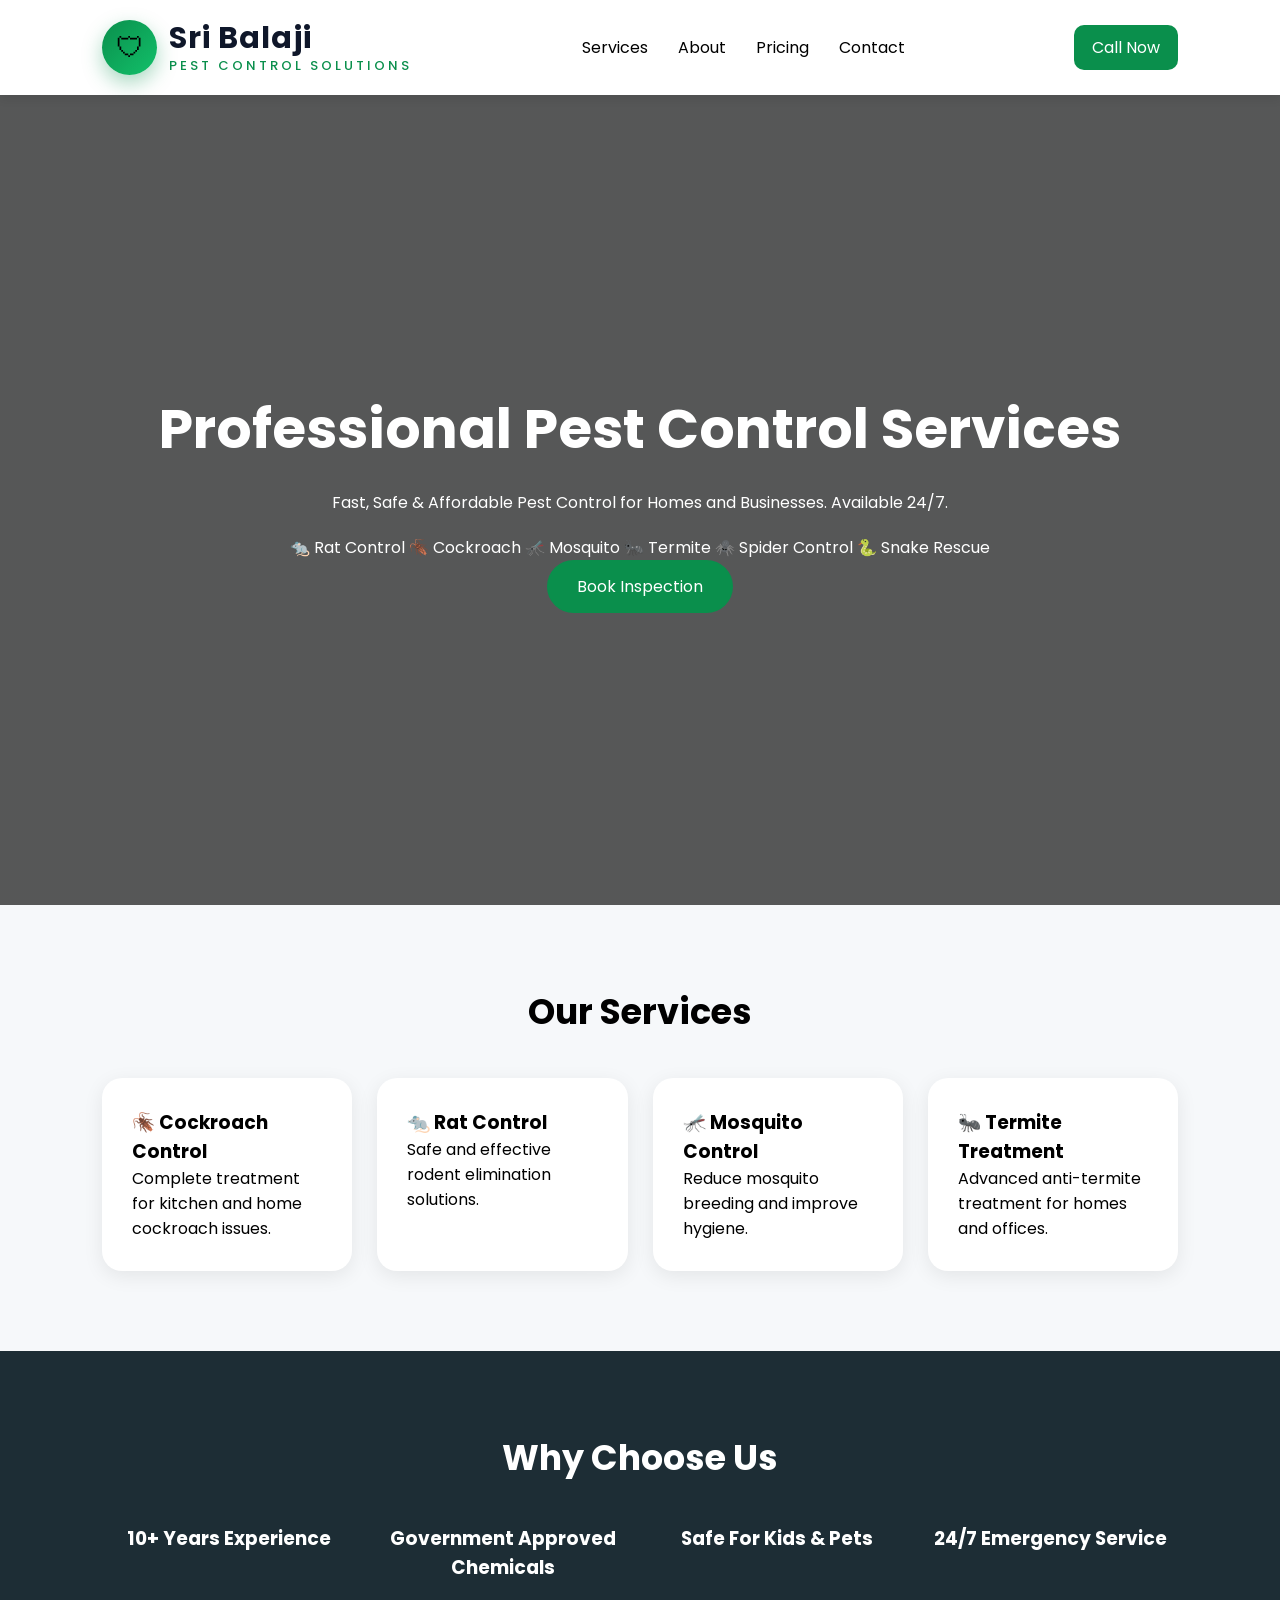
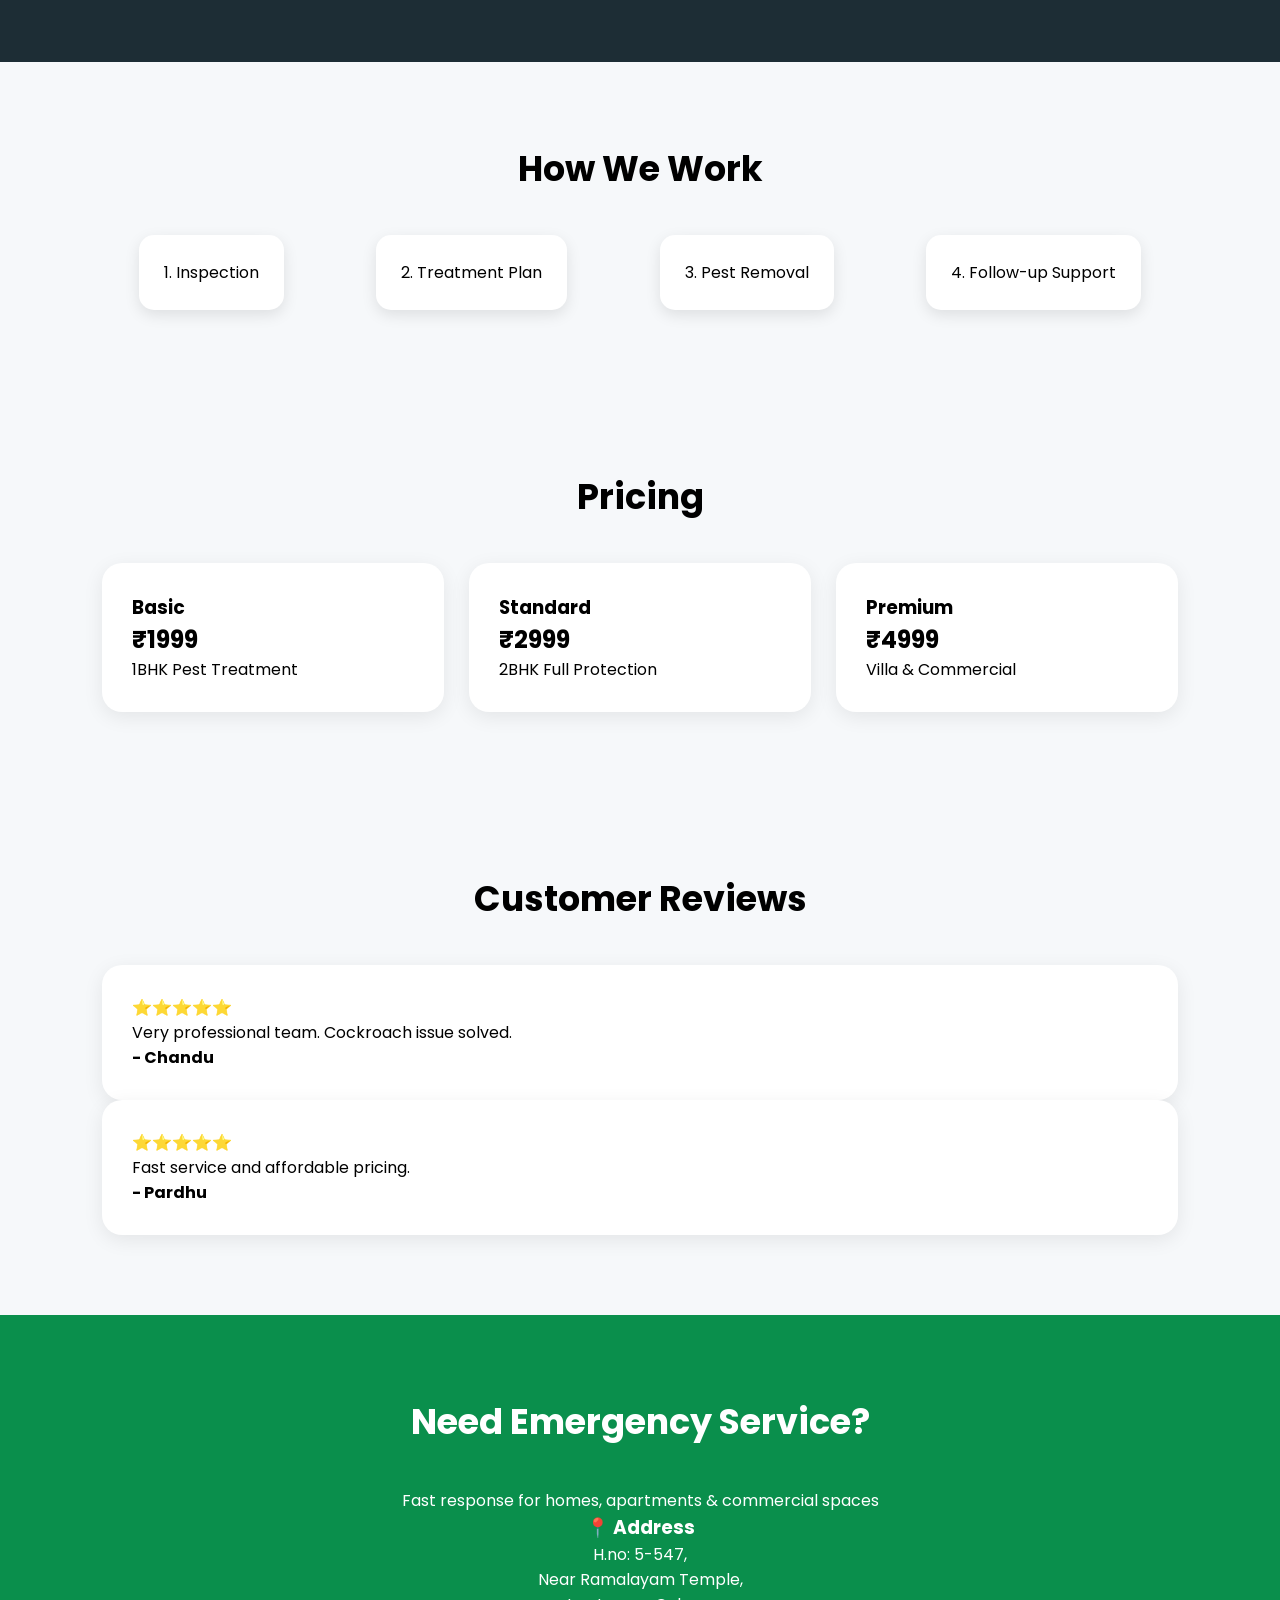
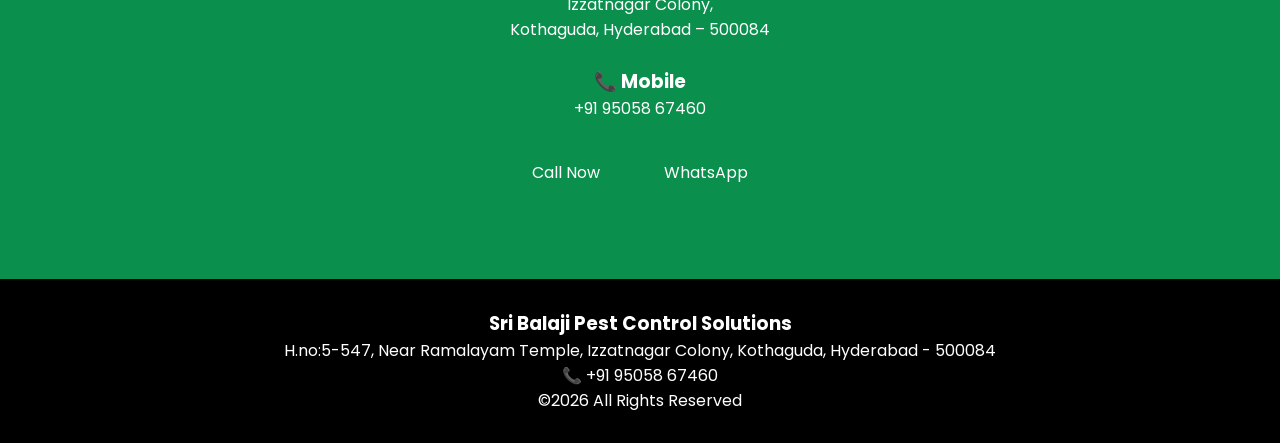
==== index.html @ 06e0923e "Update pricing for service packages in index.html" ====
<!DOCTYPE html>
<html lang="en">
<head>
<meta charset="UTF-8">
<meta name="viewport" content="width=device-width,initial-scale=1">
<title> Sri Balaji Pest Control Solutions</title>

<link rel="stylesheet" href="style.css">

<link href="https://fonts.googleapis.com/css2?family=Poppins:wght@300;400;600;700&display=swap" rel="stylesheet">
</head>

<body>

<header>

<nav>

<div class="logo">
    <div class="logo-icon">🛡</div>

    <div class="logo-text">
        <span class="top">Sri Balaji</span>
        <span class="bottom">Pest Control Solutions</span>
    </div>
</div>

<ul>
<li><a href="#services">Services</a></li>
<li><a href="#about">About</a></li>
<li><a href="#pricing">Pricing</a></li>
<li><a href="#contact">Contact</a></li>
</ul>

<a class="call-btn" href="tel:+919505867460">
Call Now
</a>

</nav>

<div class="hero">

<div class="hero-content">

<h1>Professional Pest Control Services</h1>

<p>
Fast, Safe & Affordable Pest Control for Homes and Businesses.
Available 24/7.
</p>

<div class="pest-icons">

<span>🐀 Rat Control</span>

<span>🪳 Cockroach</span>

<span>🦟 Mosquito</span>

<span>🐜 Termite</span>

<span>🕷️ Spider Control</span>

<span>🐍 Snake Rescue</span>

</div>

<a href="#contact" class="btn">
Book Inspection
</a>

</div>

</div>

</header>


<section id="services">

<h2>Our Services</h2>

<div class="cards">

<div class="card">
<h3>🪳 Cockroach Control</h3>
<p>Complete treatment for kitchen and home cockroach issues.</p>
</div>

<div class="card">
<h3>🐀 Rat Control</h3>
<p>Safe and effective rodent elimination solutions.</p>
</div>

<div class="card">
<h3>🦟 Mosquito Control</h3>
<p>Reduce mosquito breeding and improve hygiene.</p>
</div>

<div class="card">
<h3>🐜 Termite Treatment</h3>
<p>Advanced anti-termite treatment for homes and offices.</p>
</div>

</div>

</section>


<section id="about" class="dark">

<h2>Why Choose Us</h2>

<div class="features">

<div>
<h3>10+ Years Experience</h3>
</div>

<div>
<h3>Government Approved Chemicals</h3>
</div>

<div>
<h3>Safe For Kids & Pets</h3>
</div>

<div>
<h3>24/7 Emergency Service</h3>
</div>

</div>

</section>


<section>

<h2>How We Work</h2>

<div class="steps">

<div>1. Inspection</div>
<div>2. Treatment Plan</div>
<div>3. Pest Removal</div>
<div>4. Follow-up Support</div>

</div>

</section>


<section id="pricing">

<h2>Pricing</h2>

<div class="cards">

<div class="card">
<h3>Basic</h3>
<h1>₹1999</h1>
<p>1BHK Pest Treatment</p>
</div>

<div class="card">
<h3>Standard</h3>
<h1>₹2999</h1>
<p>2BHK Full Protection</p>
</div>

<div class="card">
<h3>Premium</h3>
<h1>₹4999</h1>
<p>Villa & Commercial</p>
</div>

</div>

</section>


<section>

<h2>Customer Reviews</h2>

<div class="reviews">

<div class="card">
⭐⭐⭐⭐⭐
<p>
Very professional team. Cockroach issue solved.
</p>
<b>- Chandu</b>
</div>

<div class="card">
⭐⭐⭐⭐⭐
<p>
Fast service and affordable pricing.
</p>
<b>- Pardhu</b>
</div>

</div>

</section>


<section id="contact" class="contact">

<h2>Need Emergency Service?</h2>

<p>
Fast response for homes, apartments & commercial spaces
</p>

<div class="contact-box">

<h3>📍 Address</h3>

<p>
H.no: 5-547,<br>
Near Ramalayam Temple,<br>
Izzatnagar Colony,<br>
Kothaguda, Hyderabad – 500084
</p>

<br>

<h3>📞 Mobile</h3>

<p>
+91 95058 67460
</p>

<br>

<a class="btn"
href="tel:+919505867460">
Call Now
</a>

<a class="btn whatsapp"
href="https://wa.me/919505867460">
WhatsApp
</a>

</div>

</section>


<footer>

<h3>Sri Balaji Pest Control Solutions</h3>

<p>
H.no:5-547, Near Ramalayam Temple,
Izzatnagar Colony, Kothaguda,
Hyderabad - 500084
</p>

<p>
📞 +91 95058 67460
</p>

<p>
©2026 All Rights Reserved
</p>

</footer>


</body>
</html>
---- style.css ----
*{
margin:0;
padding:0;
box-sizing:border-box;
font-family:Poppins;
}

body{
background:#f6f8fa;
}

nav{
display:flex;
justify-content:space-between;
padding:20px 8%;
align-items:center;
background:white;
position:sticky;
top:0;
box-shadow:0 3px 10px rgba(0,0,0,.1);
}

ul{
display:flex;
gap:30px;
list-style:none;
}

a{
text-decoration:none;
color:black;
}

.logo{
display:flex;
align-items:center;
gap:12px;
}

.logo-icon{
width:55px;
height:55px;

background:linear-gradient(
135deg,
#0a8f4c,
#12c06a
);

display:flex;
align-items:center;
justify-content:center;

border-radius:50%;

font-size:28px;

box-shadow:
0 8px 20px rgba(10,143,76,.35);

}

.logo-text{
display:flex;
flex-direction:column;
line-height:1;
}

.logo-text .top{

font-size:30px;
font-weight:700;

color:#0f172a;

letter-spacing:1px;
}

.logo-text .bottom{

margin-top:6px;

font-size:13px;

font-weight:500;

letter-spacing:3px;

text-transform:uppercase;

color:#0a8f4c;

}

.call-btn{
background:#0a8f4c;
padding:10px 18px;
color:white;
border-radius:10px;
}

.hero{

height:90vh;

background:
linear-gradient(
rgba(0,0,0,.65),
rgba(0,0,0,.65)
),

url("https://images.unsplash.com/photo-1621905252507-b35492cc74b4");

background-position:center;
background-size:cover;
background-repeat:no-repeat;

display:flex;
align-items:center;
justify-content:center;

text-align:center;
color:white;

}

.hero h1{
font-size:55px;
}

.hero p{
margin:20px 0;
}

.btn{

background:#0a8f4c;
padding:14px 30px;
display:inline-block;
border-radius:30px;
color:white;

}

section{
padding:80px 8%;
}

h2{
text-align:center;
margin-bottom:40px;
font-size:35px;
}

.cards{

display:grid;
grid-template-columns:
repeat(auto-fit,minmax(250px,1fr));

gap:25px;

}

.card{

background:white;
padding:30px;
border-radius:20px;

box-shadow:
0 5px 20px rgba(0,0,0,.08);

transition:.3s;

}

.card:hover{
transform:translateY(-8px);
}

.dark{

background:#1d2d35;
color:white;

}

.features{

display:grid;
grid-template-columns:
repeat(4,1fr);

gap:20px;

text-align:center;

}

.steps{

display:flex;
justify-content:space-around;
flex-wrap:wrap;
gap:20px;

}

.steps div{

background:white;

padding:25px;

border-radius:15px;

box-shadow:
0 5px 15px rgba(0,0,0,.1);

}

.contact{

background:#0a8f4c;

color:white;

text-align:center;

}

footer{

padding:30px;
text-align:center;
background:black;
color:white;

}

@media(max-width:768px){

nav{
flex-direction:column;
gap:15px;
}

ul{
flex-wrap:wrap;
justify-content:center;
}

.hero h1{
font-size:35px;
}

.features{
grid-template-columns:1fr;
}

.contact-box{

max-width:500px;
margin:auto;

background:rgba(255,255,255,.1);

padding:30px;

border-radius:25px;

backdrop-filter:blur(10px);

margin-top:30px;

box-shadow:
0 10px 30px rgba(0,0,0,.15);

}

.contact h3{

margin-bottom:10px;

font-size:22px;

}

.whatsapp{

margin-left:10px;

background:#25D366;

}

.pest-icons{

display:flex;
justify-content:center;
gap:15px;
flex-wrap:wrap;

margin:30px 0;

}

.pest-icons span{

background:rgba(255,255,255,.12);

padding:12px 22px;

border-radius:40px;

backdrop-filter:blur(10px);

border:1px solid rgba(255,255,255,.2);

font-size:14px;
font-weight:600;

transition:.3s;

}

.pest-icons span:hover{

transform:translateY(-5px);

background:#0a8f4c;

}

}
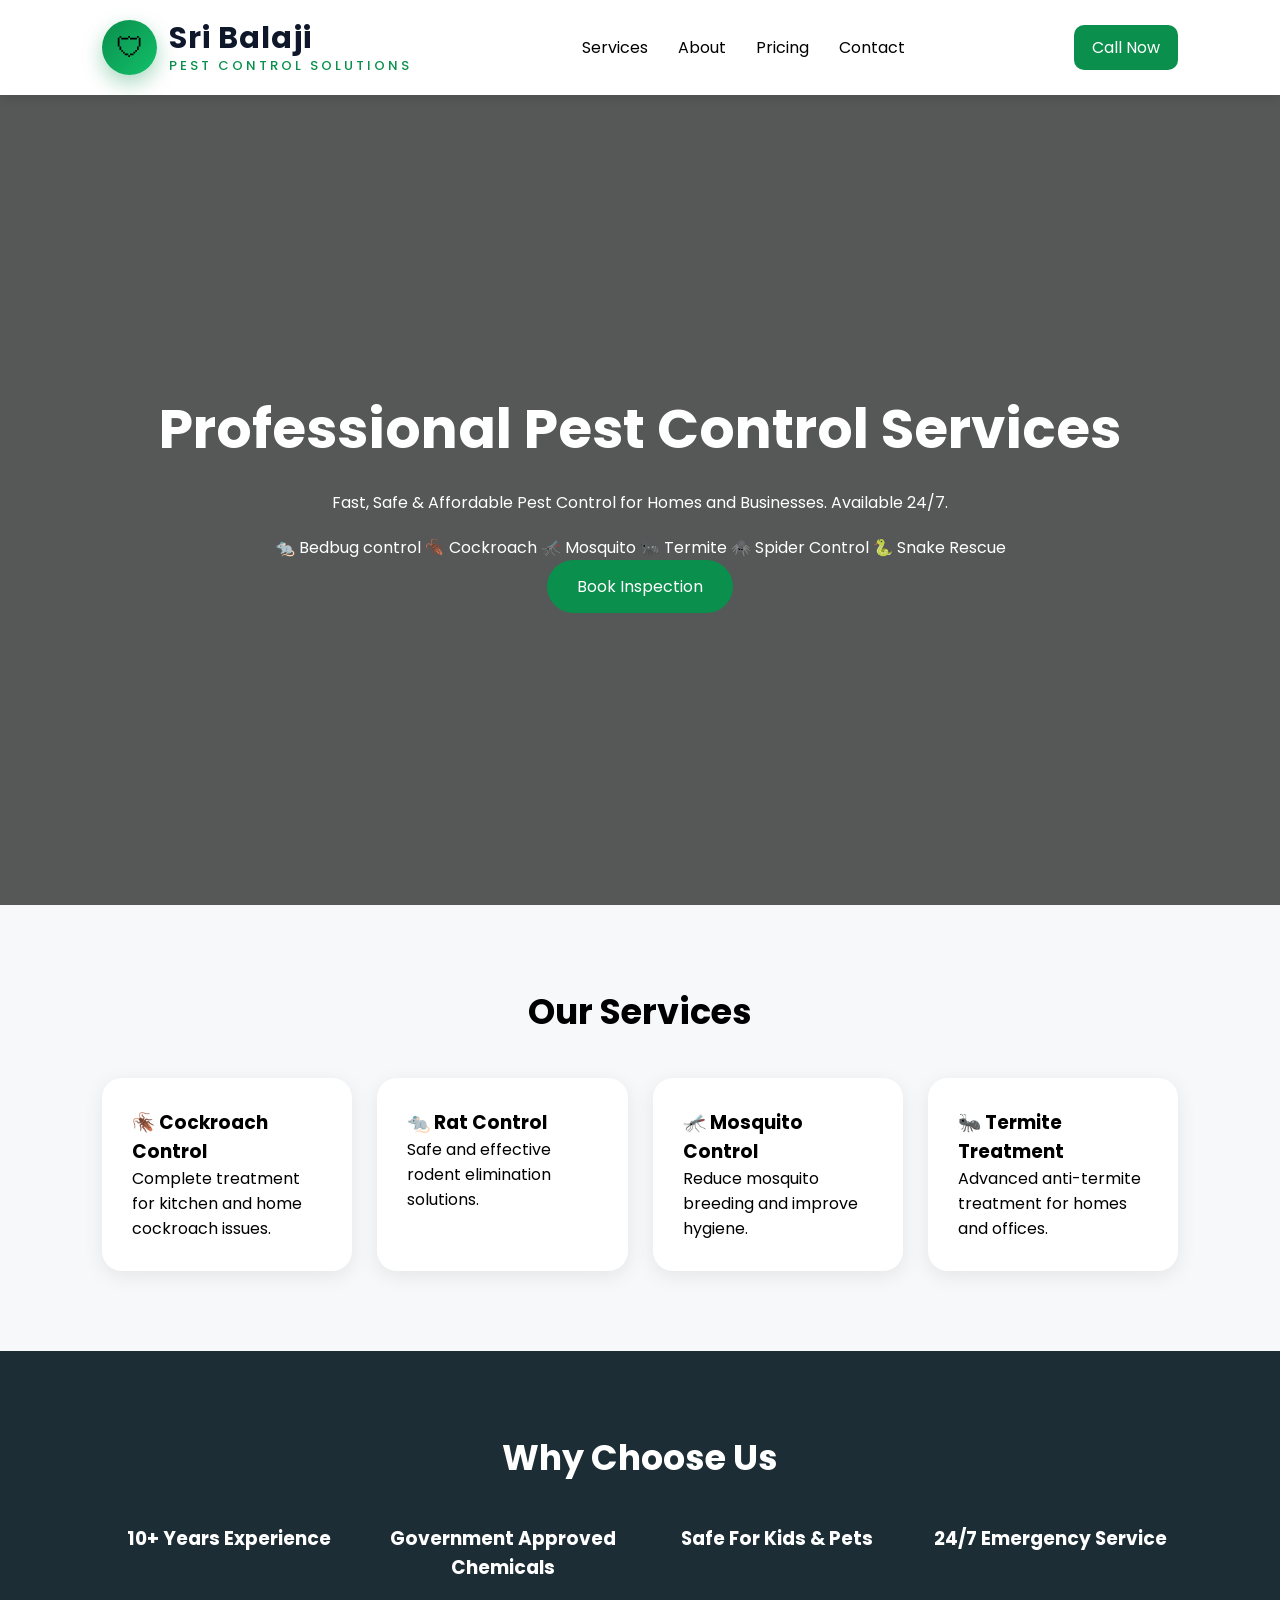
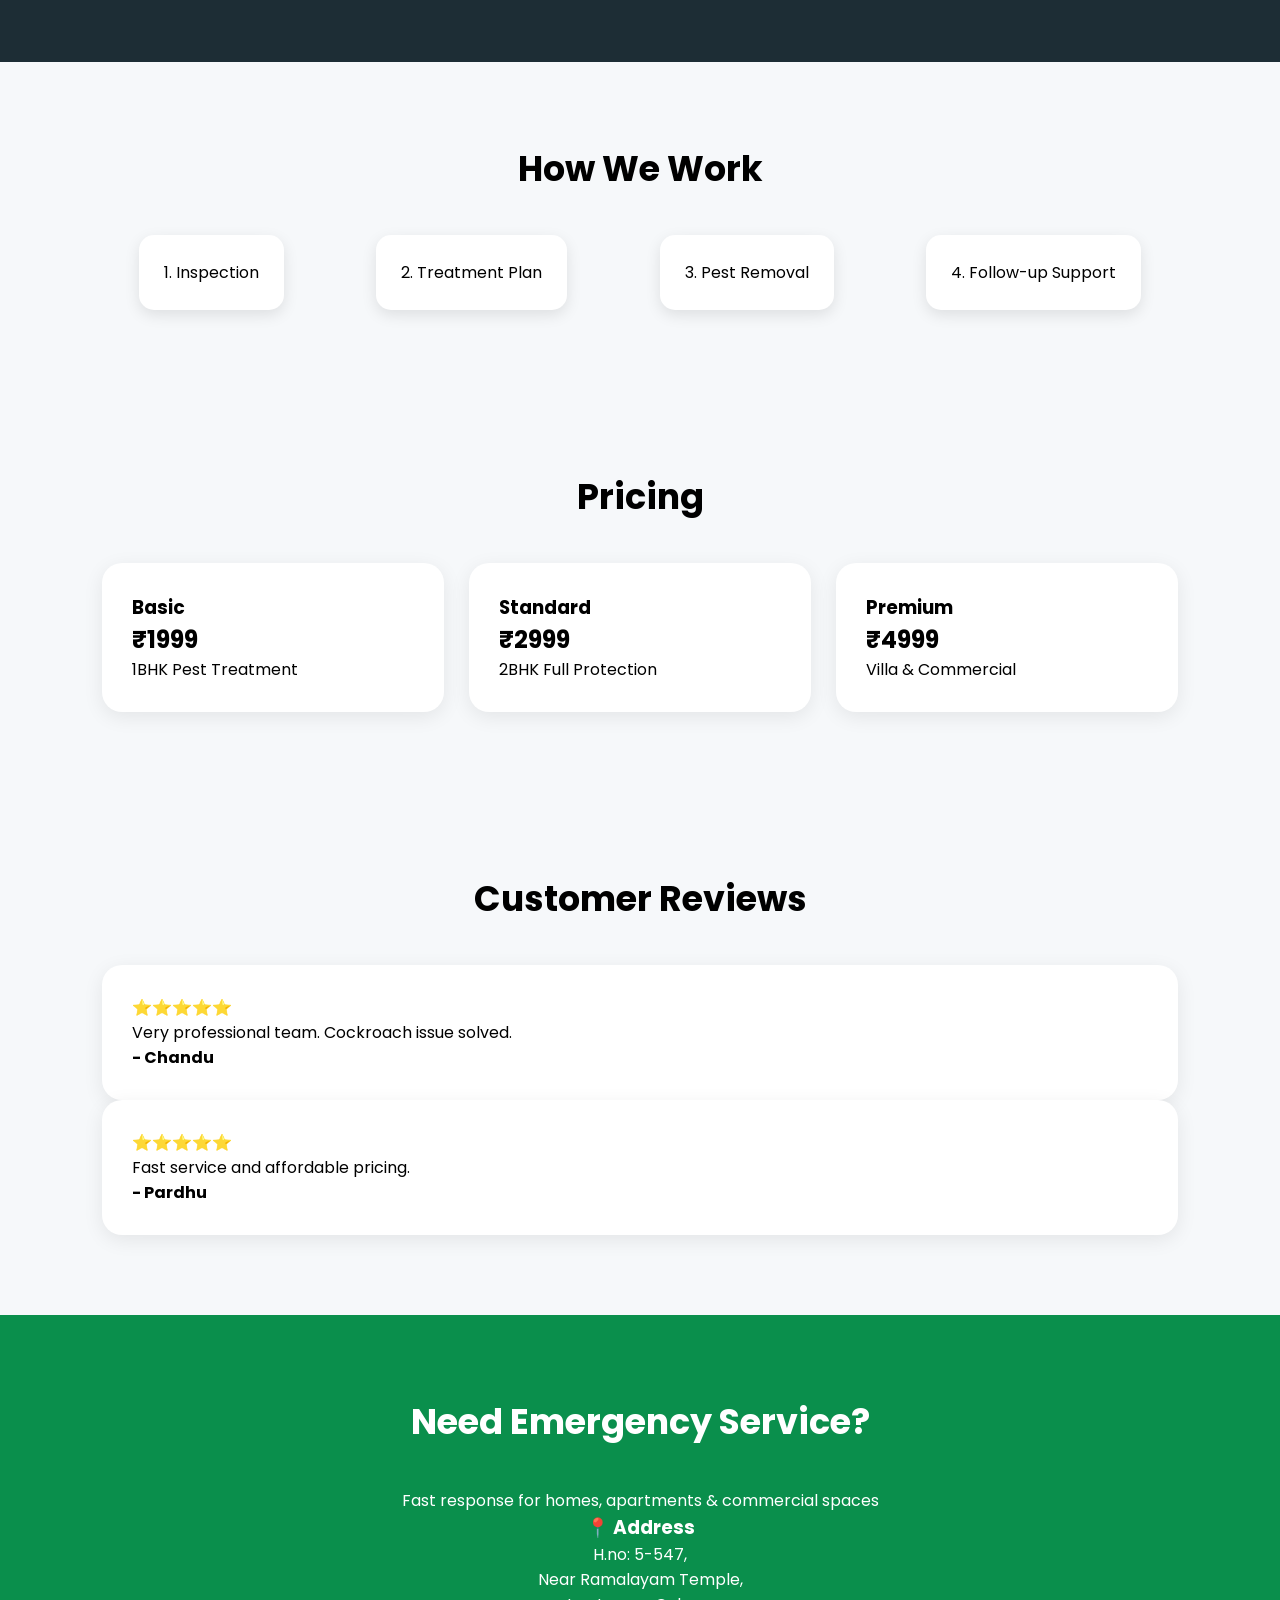
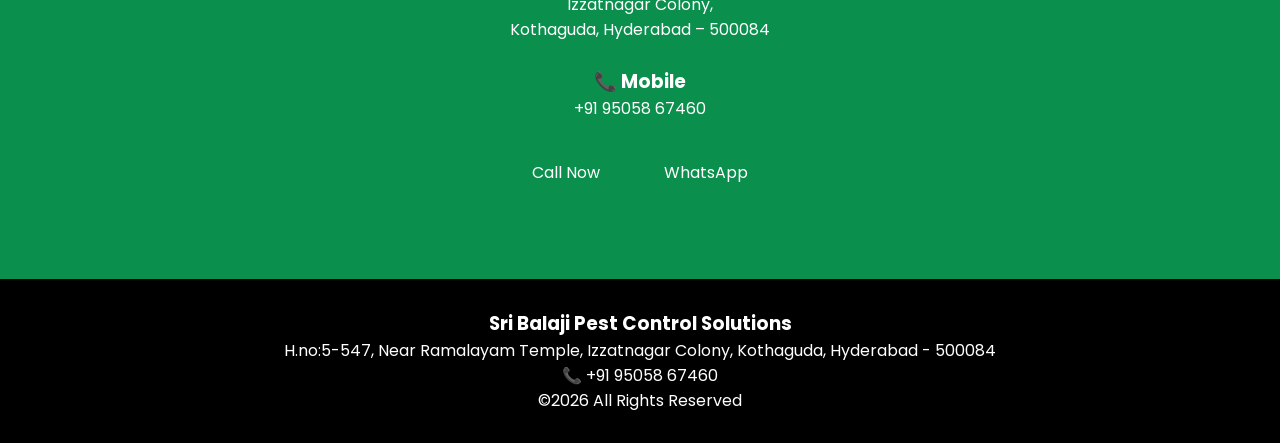
==== commit a1d5c87d: "Update index.html" ====
--- a/index.html
+++ b/index.html
@@ -51,7 +51,7 @@
 
 <div class="pest-icons">
 
-<span>🐀 Rat Control</span>
+<span>🐀 Bedbug control</span>
 
 <span>🪳 Cockroach</span>
 
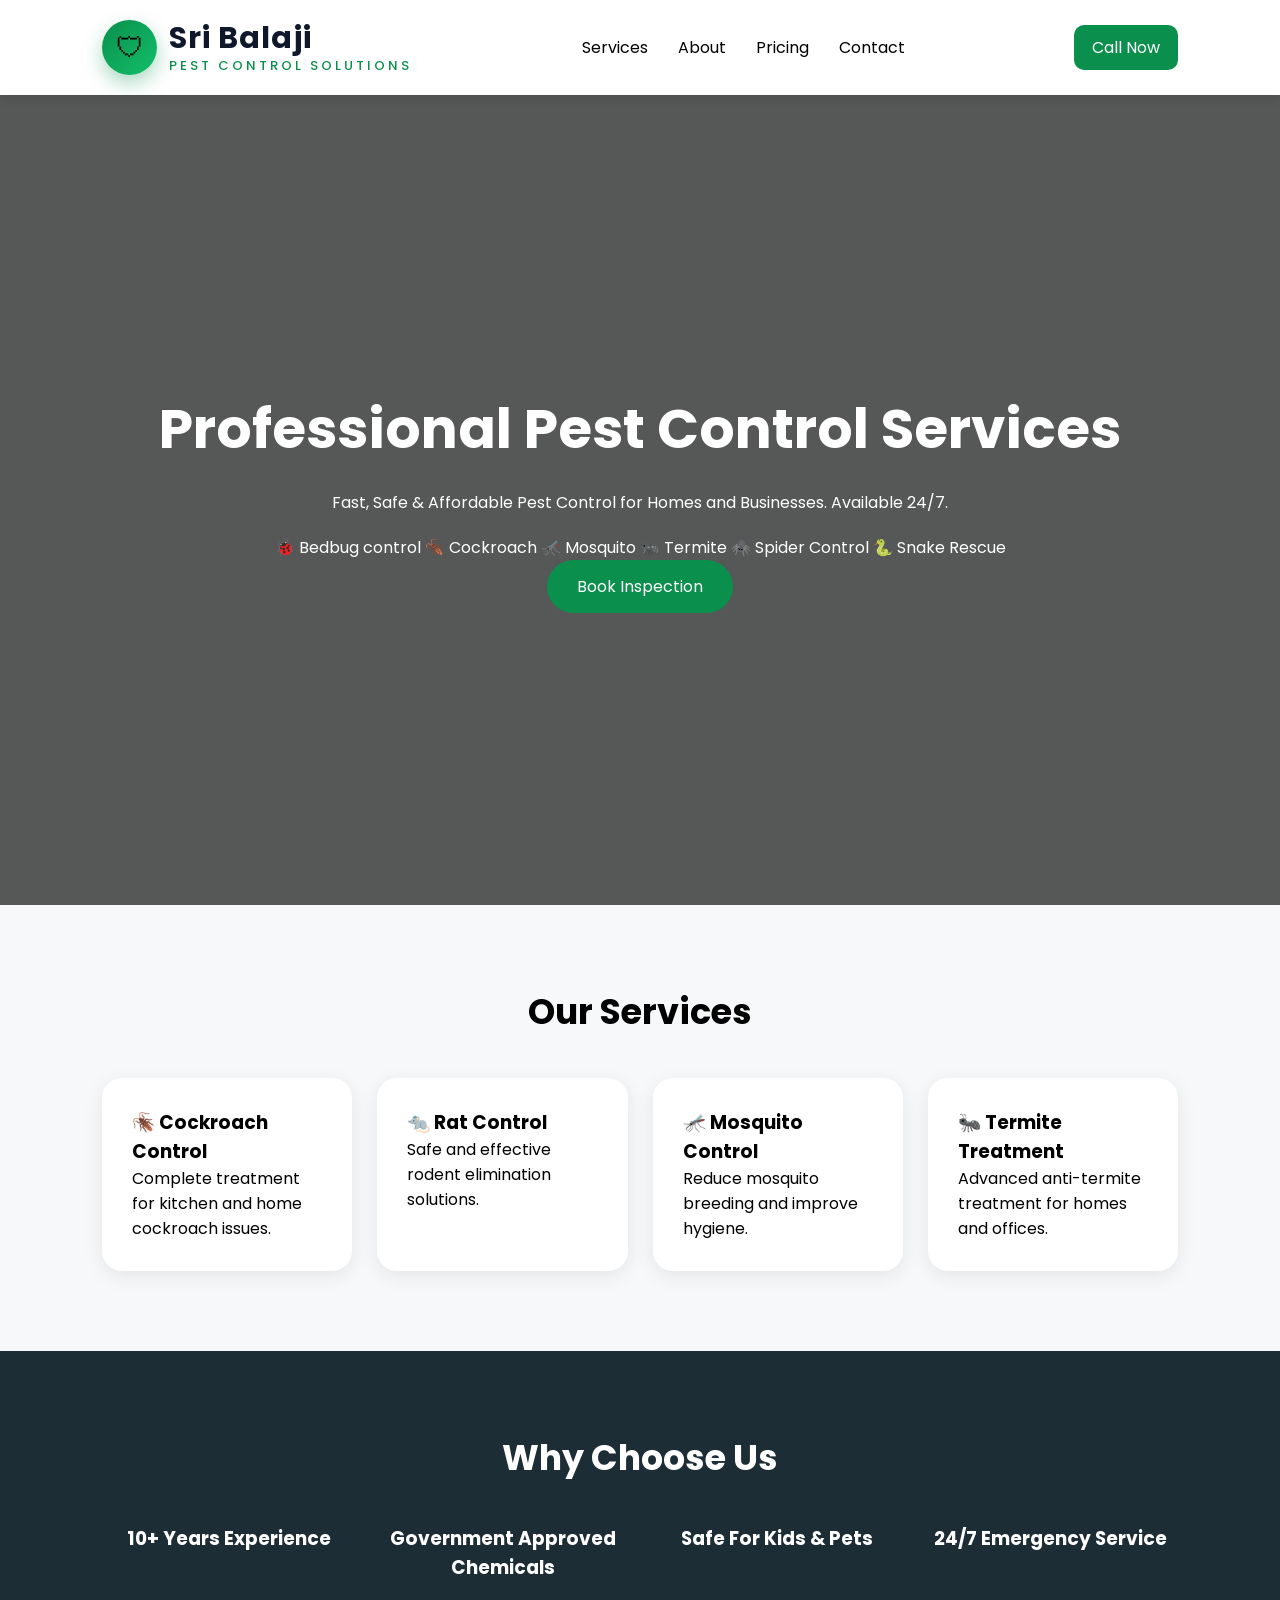
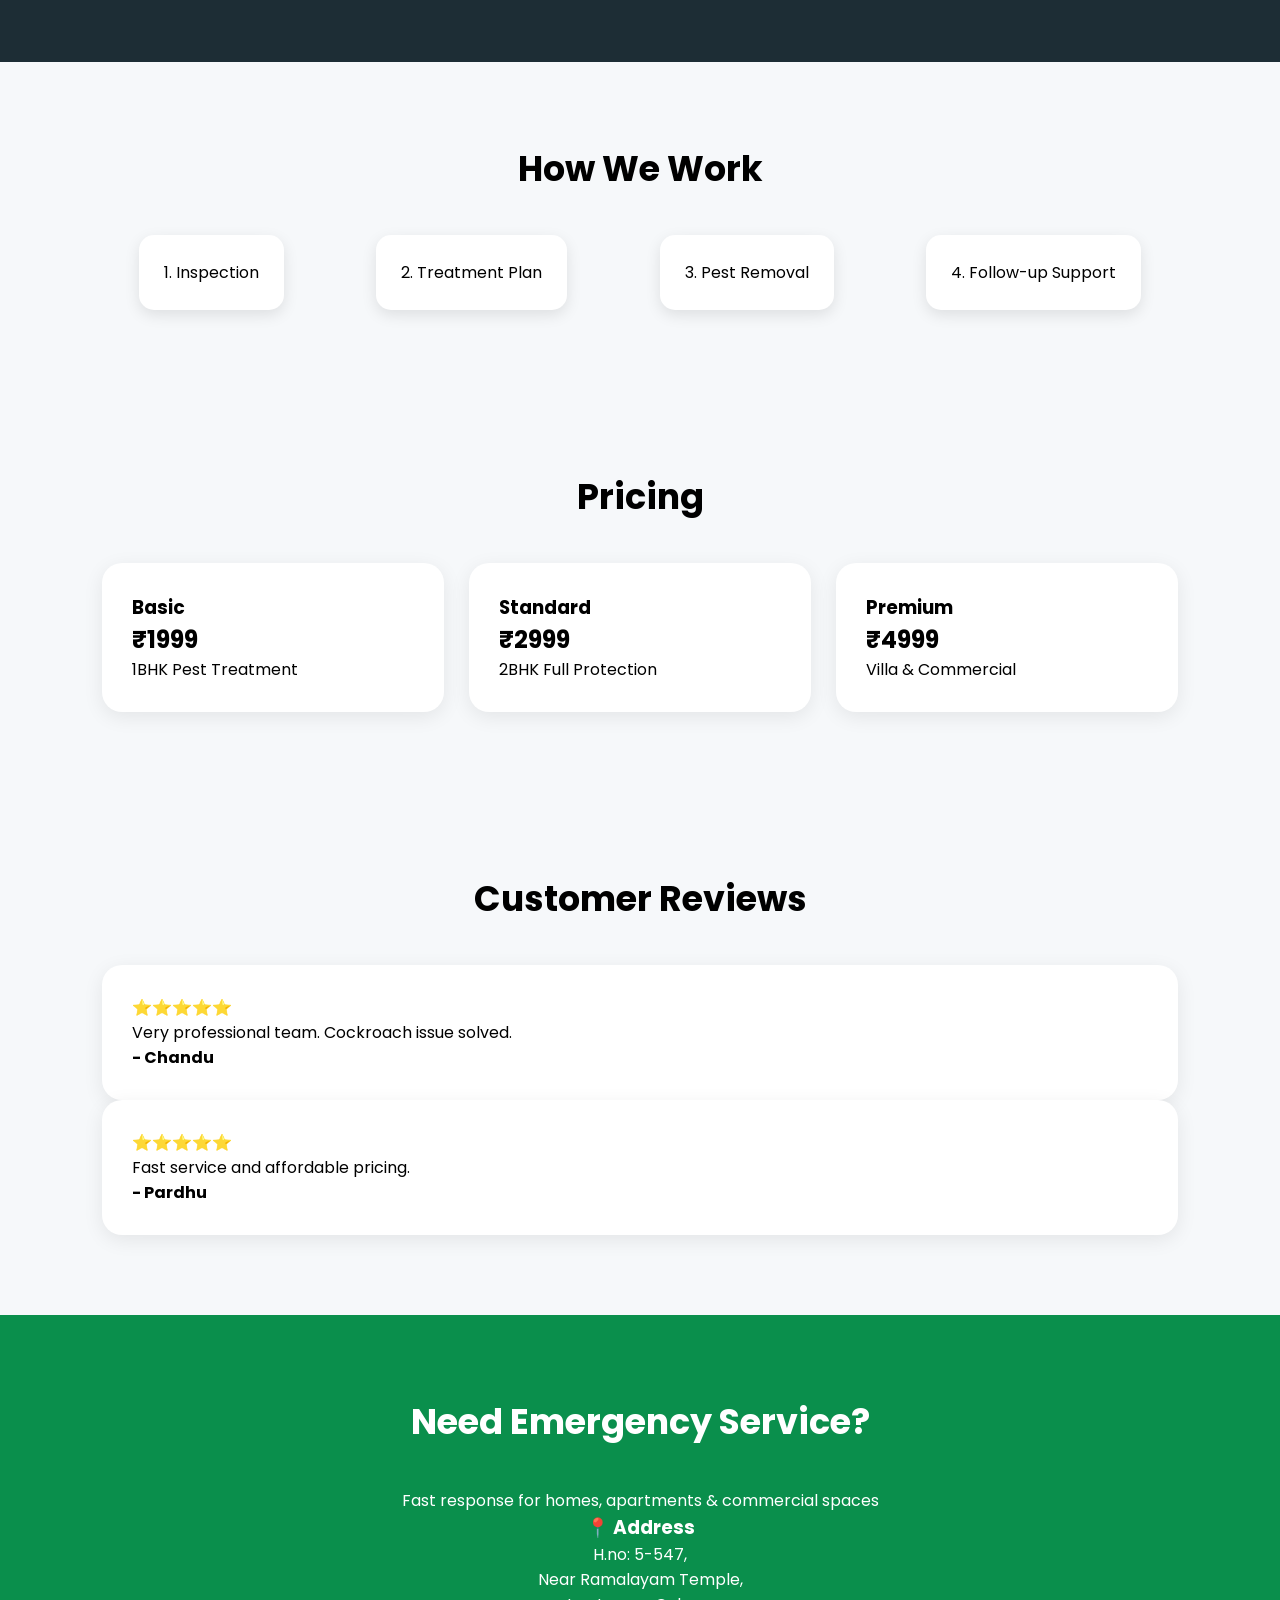
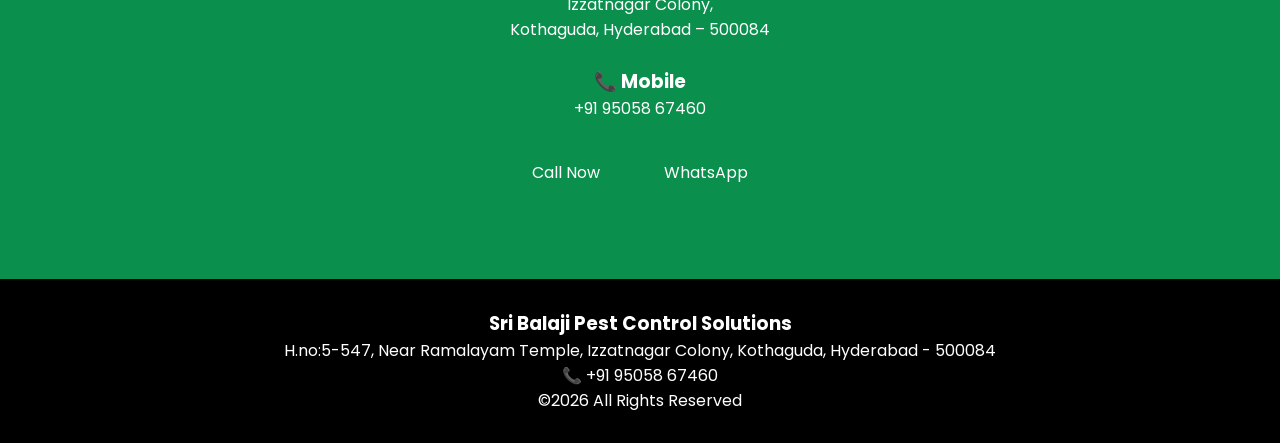
==== commit 1b911b00: "Update index.html" ====
--- a/index.html
+++ b/index.html
@@ -51,7 +51,7 @@
 
 <div class="pest-icons">
 
-<span>🐀 Bedbug control</span>
+<span>🐞 Bedbug control</span>
 
 <span>🪳 Cockroach</span>
 
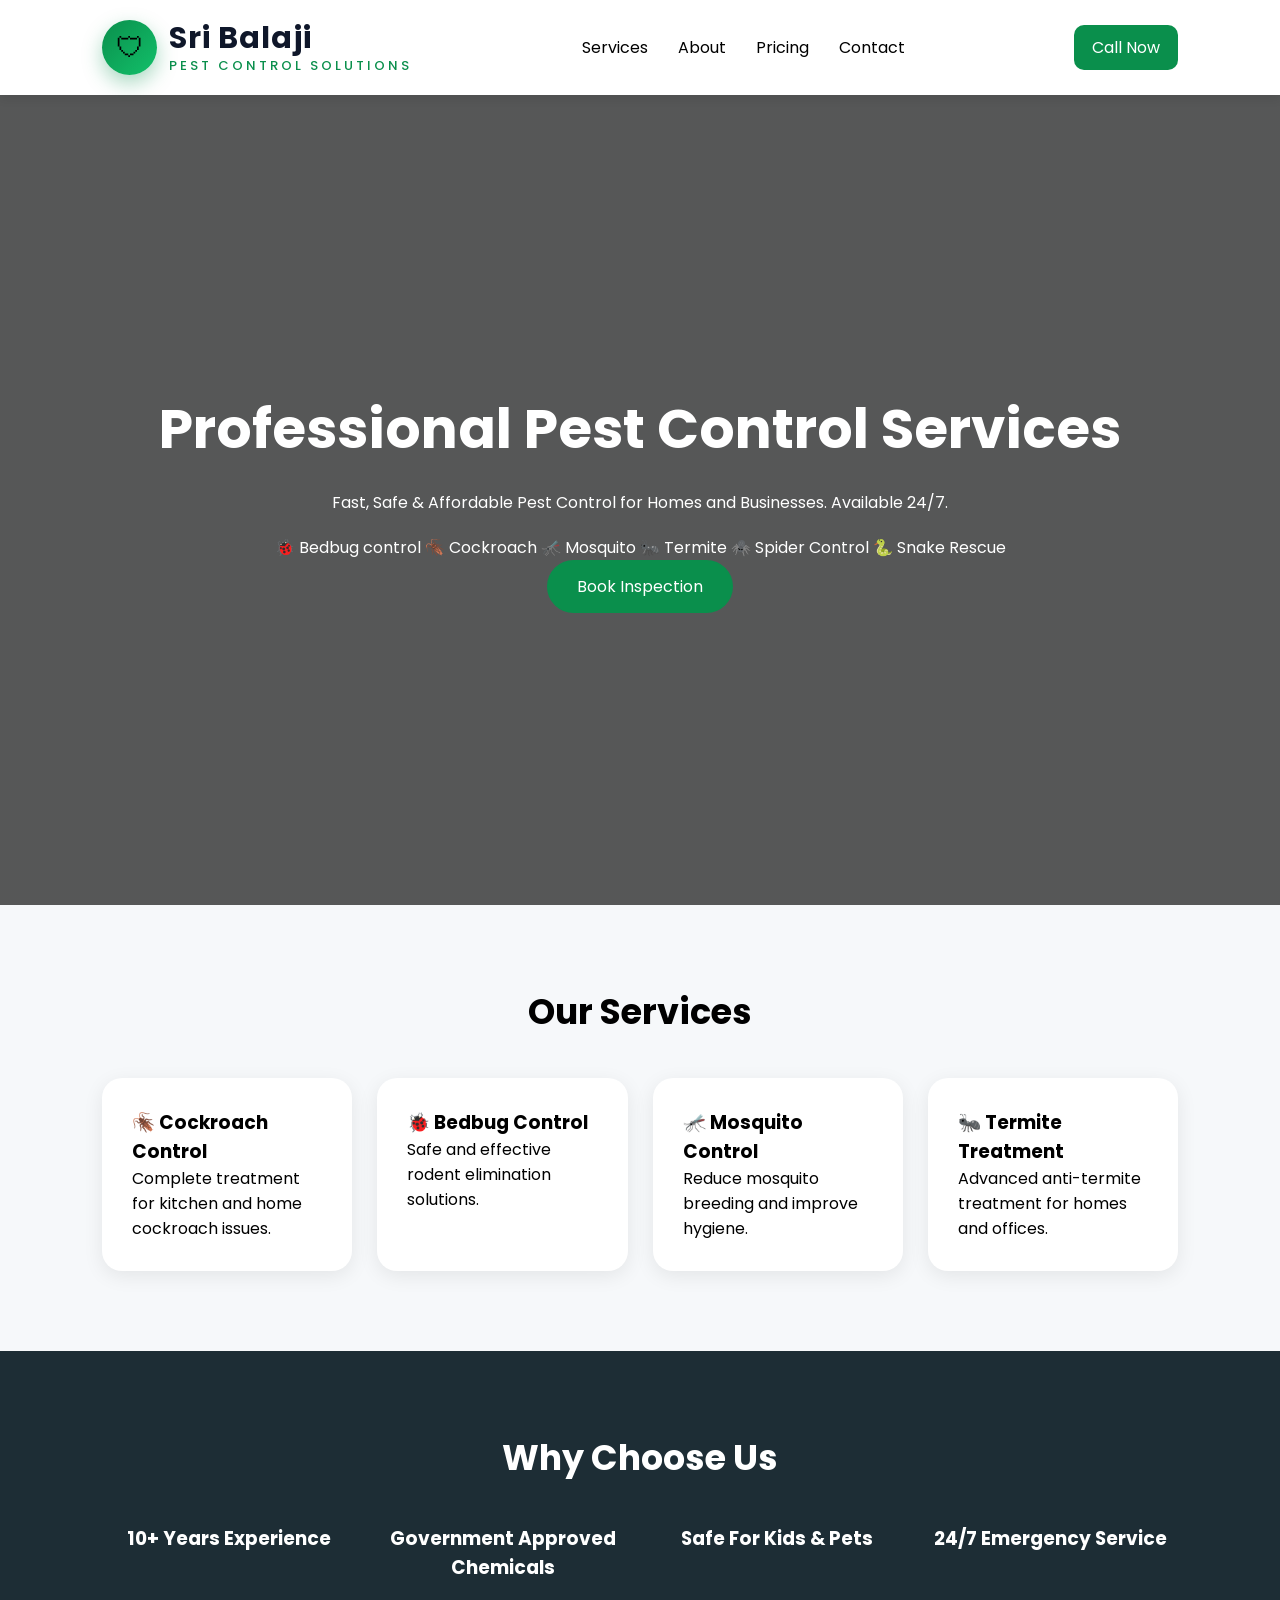
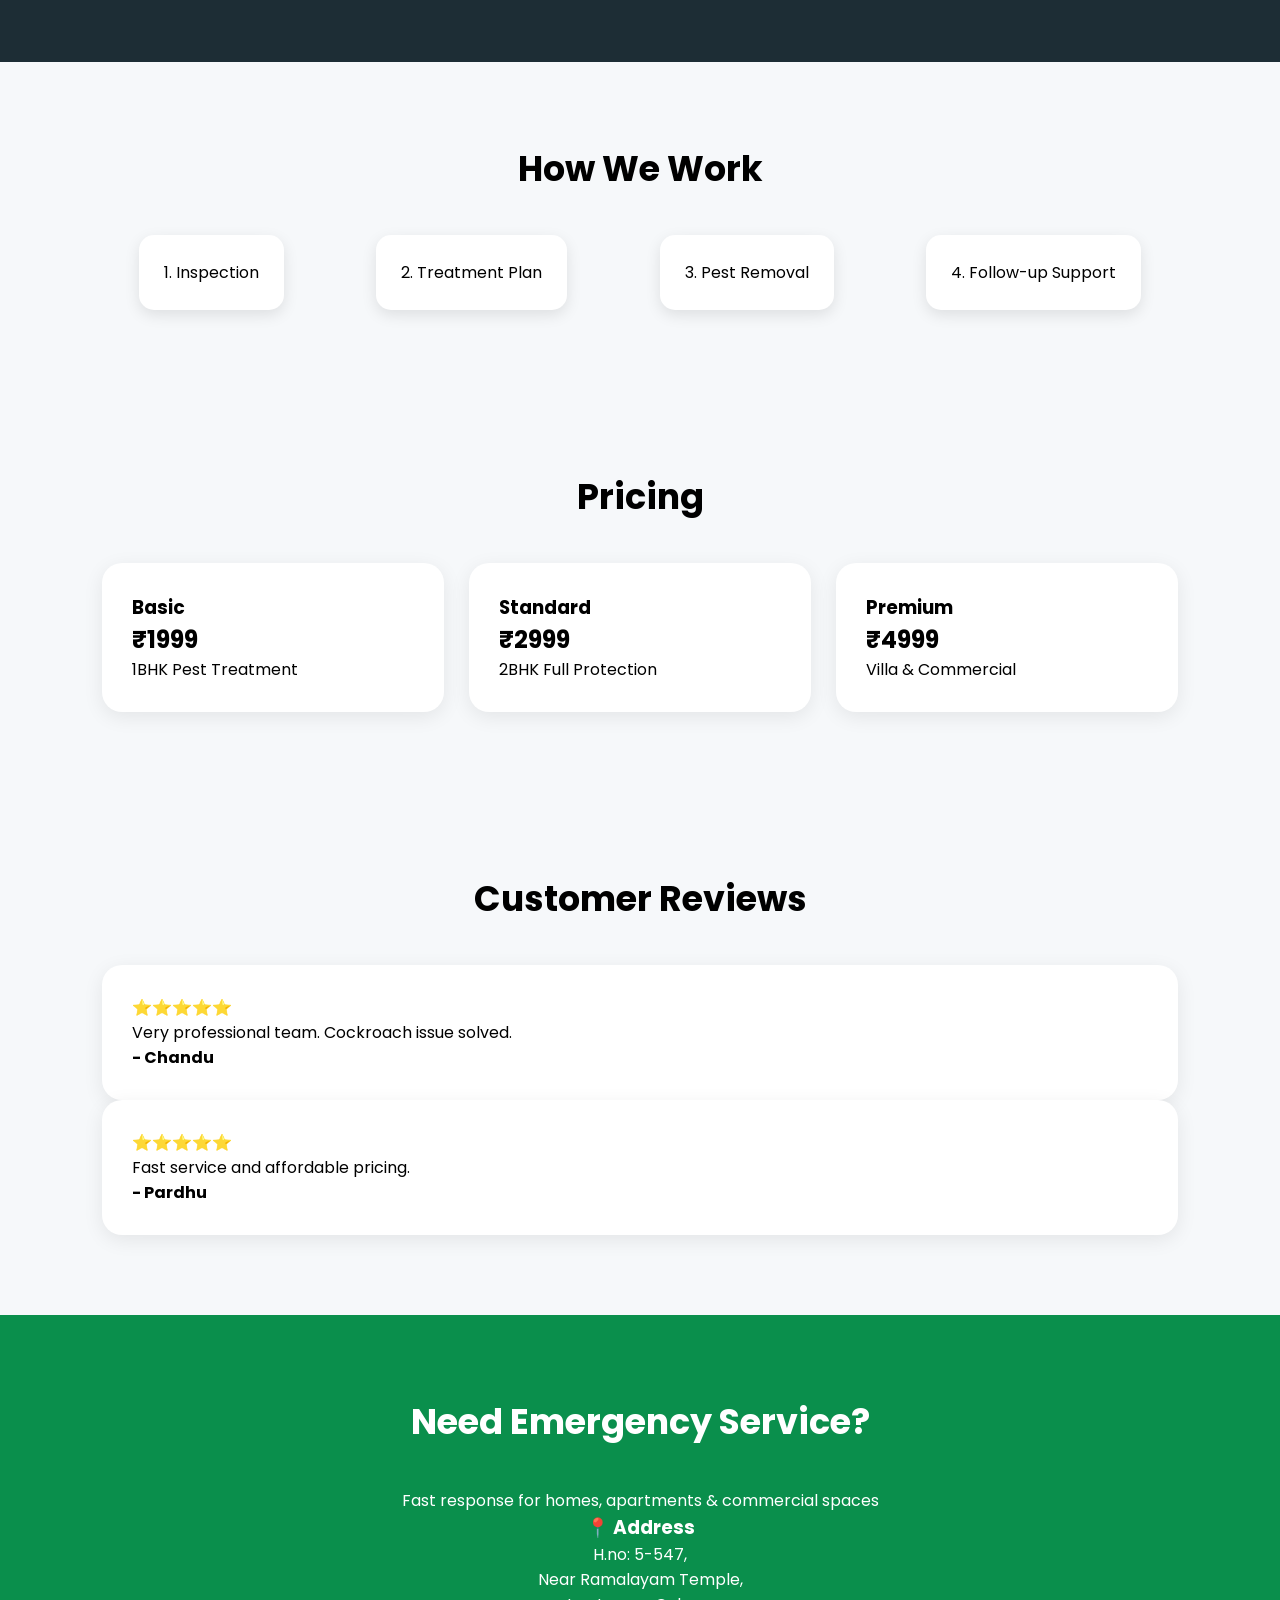
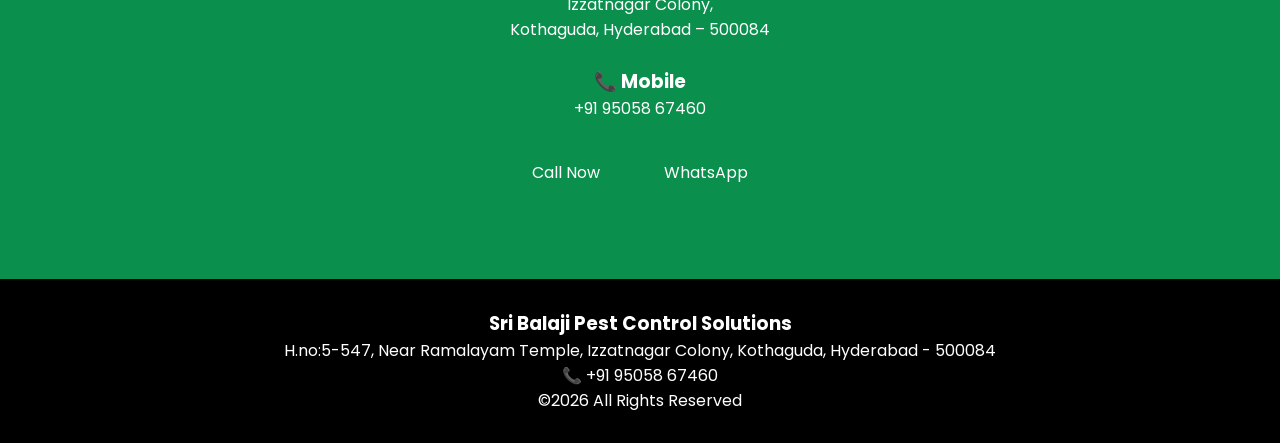
==== commit 20b96e67: "Update index.html" ====
--- a/index.html
+++ b/index.html
@@ -88,7 +88,7 @@
 </div>
 
 <div class="card">
-<h3>🐀 Rat Control</h3>
+<h3>🐞 Bedbug Control</h3>
 <p>Safe and effective rodent elimination solutions.</p>
 </div>
 
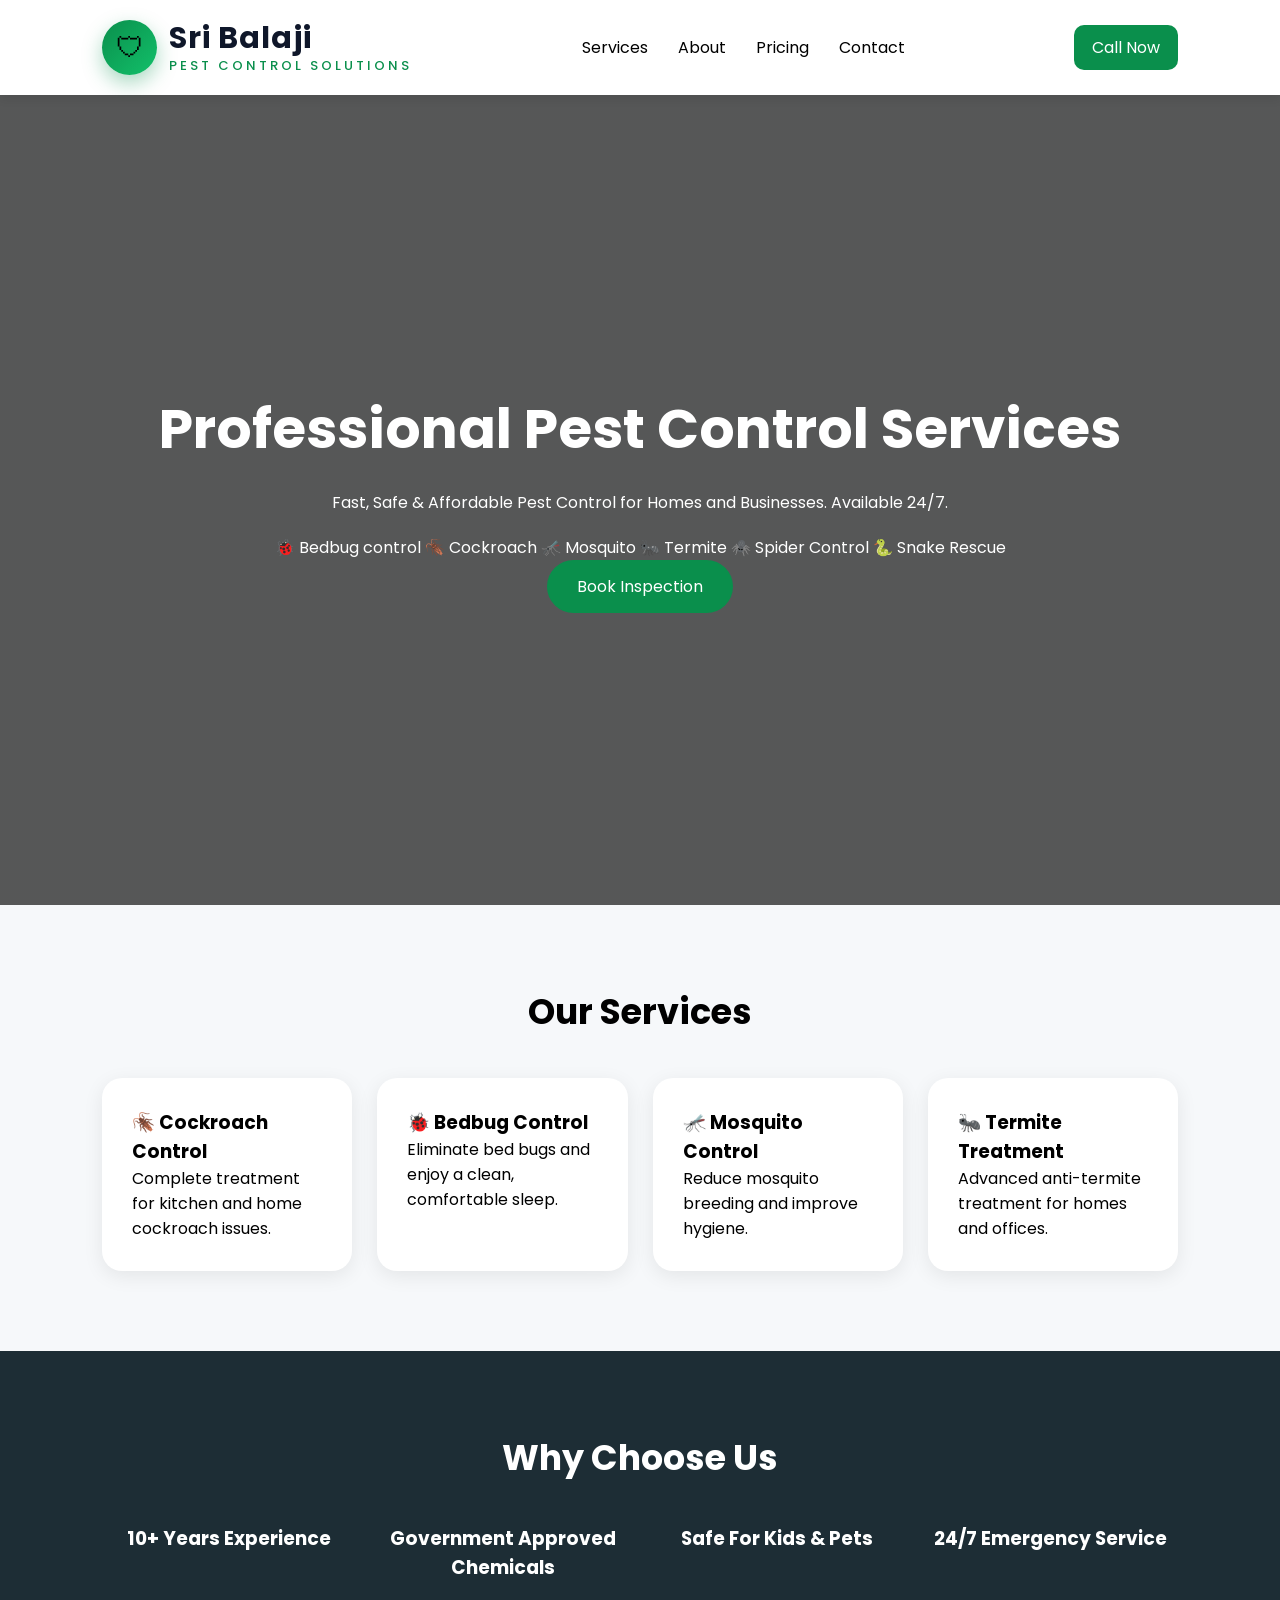
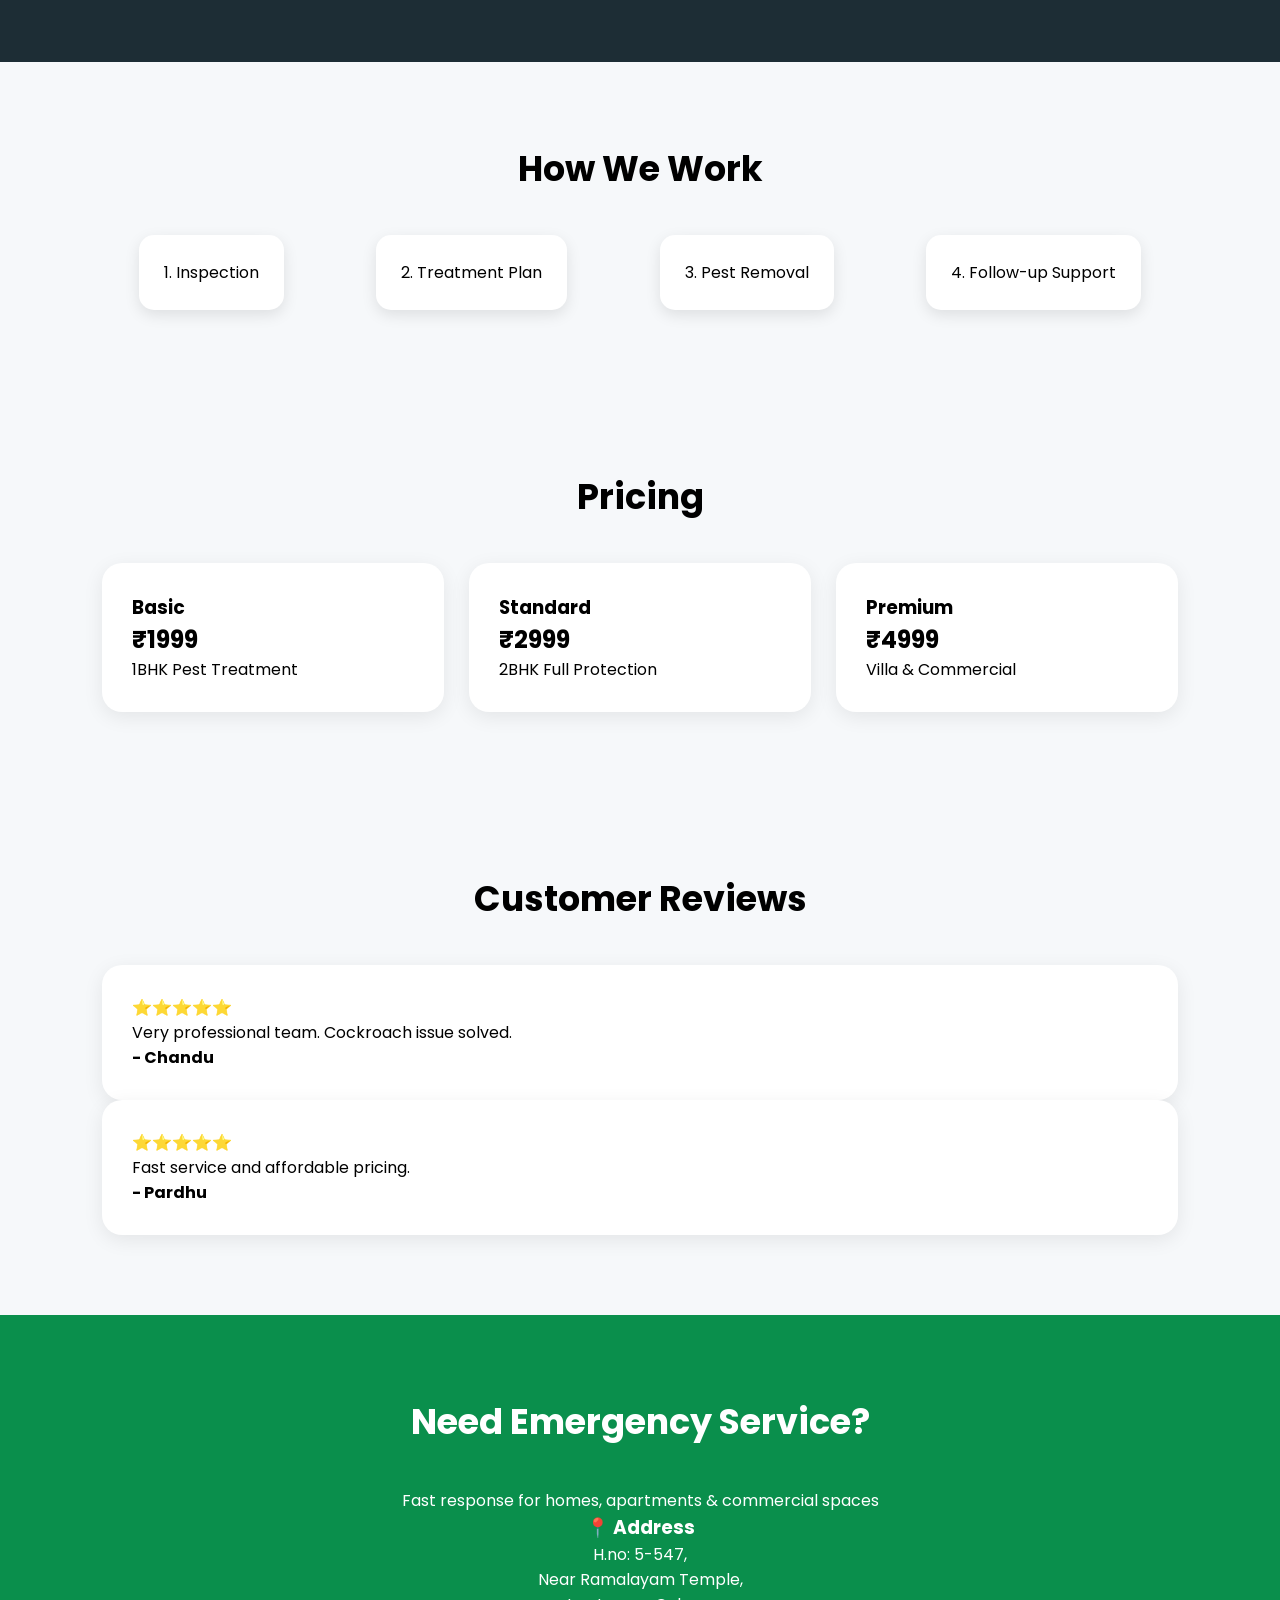
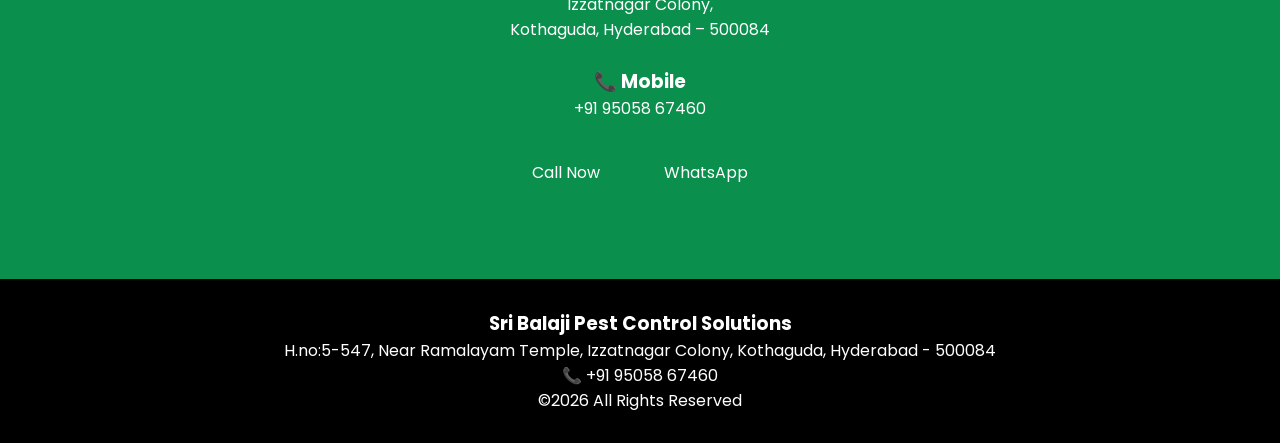
==== commit 4d21fcfb: "Update index.html" ====
--- a/index.html
+++ b/index.html
@@ -89,7 +89,7 @@
 
 <div class="card">
 <h3>🐞 Bedbug Control</h3>
-<p>Safe and effective rodent elimination solutions.</p>
+<p>Eliminate bed bugs and enjoy a clean, comfortable sleep.</p>
 </div>
 
 <div class="card">
